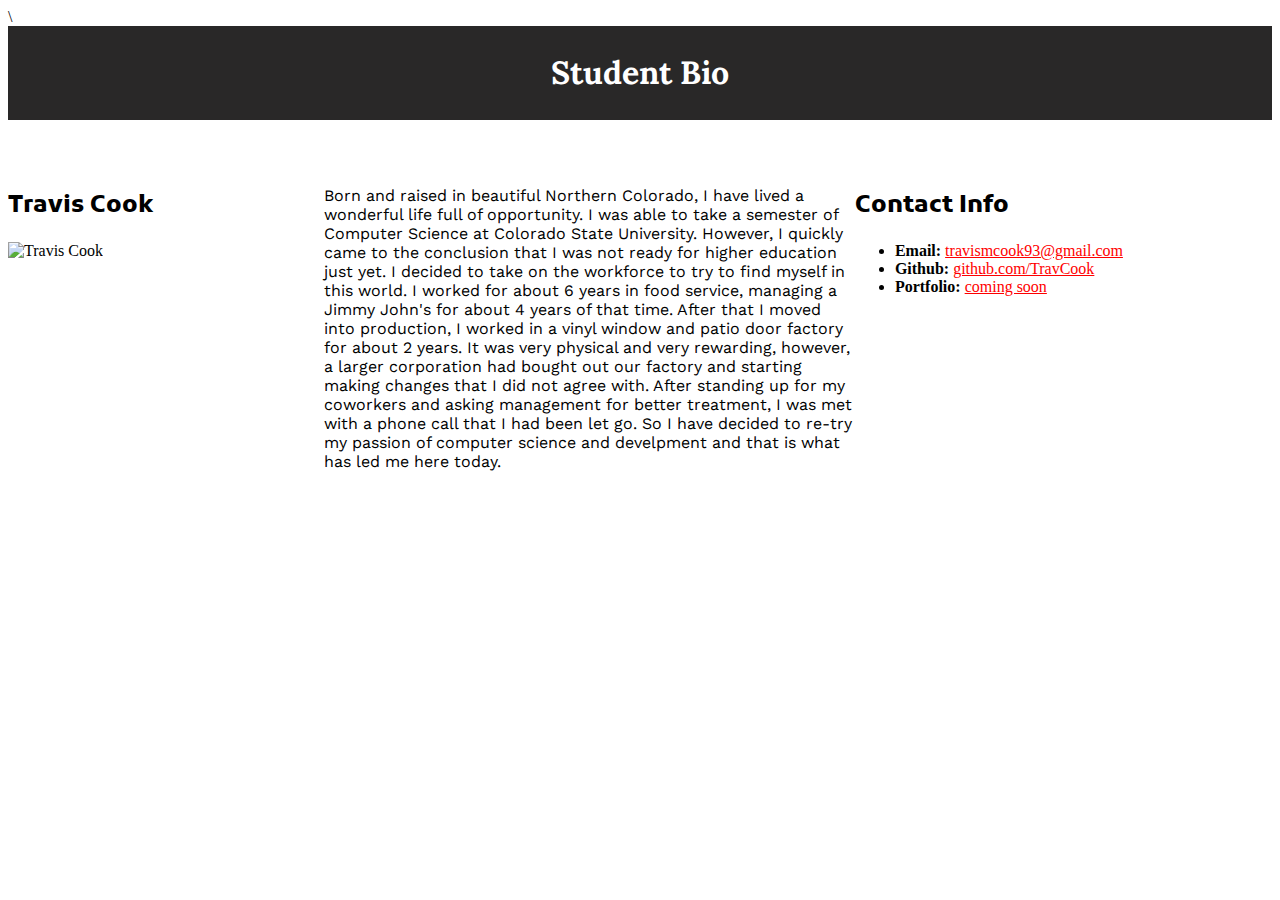
==== BIO/index.html @ 971209db "Initial commit" ====
<!DOCTYPE html>
<html lang="en-us">
<head>
  <meta charset="UTF-8">
  <title>Travis Bio</title>
  <link href="https://fonts.googleapis.com/css2?family=Kufam&family=Lora:ital,wght@1,600&family=Work+Sans&display=swap" rel="stylesheet">  \
  <link rel="stylesheet" href="../Assets/style.css">

</head>

<body>
  <!-- Site Header -->
  <header>
    <!-- h1: The most important headline -->
    <h1>Student Bio</h1>
  </header>


<div class="clearfix container">
<!-- Section 1: Bio --> 
<!-- h2: Tier-2 Headline (Not as important as the h1 header, but more than one allowed). -->
  <Aside>
    <h2>Travis Cook</h2>
      <!-- Image with link -->
    <img src="https://placehold.it/200x200" alt="Travis Cook">
  </Aside>
  
     <!-- Paragraph with embedded link -->
  <main>
    <p id="par1">Born and raised in beautiful Northern Colorado, I have lived a wonderful life full of opportunity. I was able to take a semester of Computer Science at Colorado State University. However, I quickly came to the conclusion that I was not ready for higher education just yet. I decided to take on the workforce to try to find myself in this world. I worked for about 6 years in food service, managing a Jimmy John's for about 4 years of that time. After that I moved into production, I worked in a vinyl window and patio door factory for about 2 years. It was very physical and very rewarding, however, a larger corporation had bought out our factory and starting making changes that I did not agree with. After standing up for my coworkers and asking management for better treatment, I was met with a phone call that I had been let go. So I have decided to re-try my passion of computer science and develpment and that is what has led me here today.</p>
  </main>

    <!-- Section 2: Contact Info -->
    
  <div class="contact">
      <!-- h2: Tier-2 Headline -->
    <h2>Contact Info</h2>
      <!-- Unordered list -->
      <ul>
        <li><strong>Email:</strong> <a href="#">travismcook93@gmail.com</a></li>
        <li><strong>Github:</strong> <a href="#">github.com/TravCook</a></li>
        <li><strong>Portfolio:</strong> <a href="#">coming soon</a></li>
      </ul>
  </div>  
      
    

</div>    
    
    
  
</body>
</html>
---- Assets/style.css ----
h1 {
  font-family: 'Lora', serif;
  color: white;
}
h2{
  font-family: 'Kufam', cursive;
}

.blue {
  color: rgb(0, 8, 117);
}

.underline {
  text-decoration: underline;
}

span{
  color: purple;
  text-decoration: underline;
  font-size: 25px;
}

#par1 span{
  color:rgb(0, 8, 117);
  font-size: 40px;
}

header{
  padding: 5px;
  text-align: center;background-color: rgb(41, 40, 40);
}

a {
  color: red;
}

.container {
  margin: 0 auto;
  margin-top: 50px;
  Width: 100%;
}


aside {
  float: left;
  width: 25%;
}

main {
  float: left;
  width: 42%;
}

.contact {
  float: right;
  width: 33%;
}
.clearfix::after {
  content: " ";
  display: block;
  clear: both;
}

#par1{
  font-family: 'Work Sans', sans-serif;
}
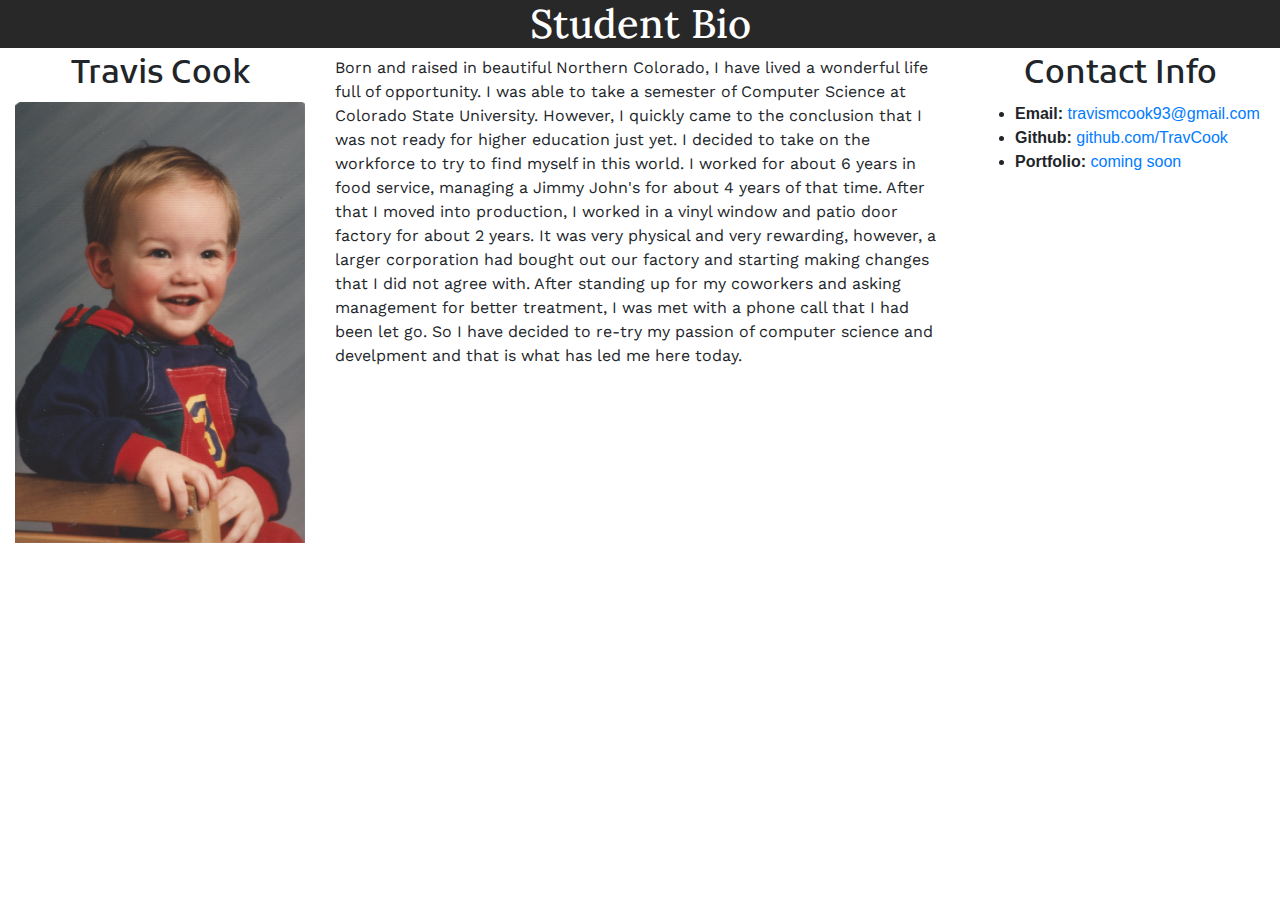
==== commit 37e57ba7: "Added in picture with adaptive support added in working hyperlinks separated css into its own sheet" ====
--- a/BIO/index.html
+++ b/BIO/index.html
@@ -1,50 +1,41 @@
 <!DOCTYPE html>
 <html lang="en-us">
 <head>
+  <link rel="stylesheet" href="https://maxcdn.bootstrapcdn.com/bootstrap/4.0.0/css/bootstrap.min.css">
+  <link rel="stylesheet" href="https://stackpath.bootstrapcdn.com/font-awesome/4.7.0/css/font-awesome.min.css">
   <meta charset="UTF-8">
   <title>Travis Bio</title>
-  <link href="https://fonts.googleapis.com/css2?family=Kufam&family=Lora:ital,wght@1,600&family=Work+Sans&display=swap" rel="stylesheet">  \
+  <link href="https://fonts.googleapis.com/css2?family=Kufam&family=Lora:ital,wght@1,600&family=Work+Sans&display=swap" rel="stylesheet">
   <link rel="stylesheet" href="../Assets/style.css">
+  <meta name="viewport" content="width=device-width, initial-scale=1.0">
 
 </head>
 
 <body>
-  <!-- Site Header -->
   <header>
-    <!-- h1: The most important headline -->
     <h1>Student Bio</h1>
   </header>
+  <div class="container-fluid">
+    <div class="row">
 
+      <Aside class="col-12 col-lg-3">
+        <h2>Travis Cook</h2>
+        <img src="../Assets/BabyTravis.jpg" alt="Travis Cook" class="responsive">
+      </Aside>
 
-<div class="clearfix container">
-<!-- Section 1: Bio --> 
-<!-- h2: Tier-2 Headline (Not as important as the h1 header, but more than one allowed). -->
-  <Aside>
-    <h2>Travis Cook</h2>
-      <!-- Image with link -->
-    <img src="https://placehold.it/200x200" alt="Travis Cook">
-  </Aside>
-  
-     <!-- Paragraph with embedded link -->
-  <main>
-    <p id="par1">Born and raised in beautiful Northern Colorado, I have lived a wonderful life full of opportunity. I was able to take a semester of Computer Science at Colorado State University. However, I quickly came to the conclusion that I was not ready for higher education just yet. I decided to take on the workforce to try to find myself in this world. I worked for about 6 years in food service, managing a Jimmy John's for about 4 years of that time. After that I moved into production, I worked in a vinyl window and patio door factory for about 2 years. It was very physical and very rewarding, however, a larger corporation had bought out our factory and starting making changes that I did not agree with. After standing up for my coworkers and asking management for better treatment, I was met with a phone call that I had been let go. So I have decided to re-try my passion of computer science and develpment and that is what has led me here today.</p>
-  </main>
+      <main class="col-12 col-lg-6">
+        <p id="par1">Born and raised in beautiful Northern Colorado, I have lived a wonderful life full of opportunity. I was able to take a semester of Computer Science at Colorado State University. However, I quickly came to the conclusion that I was not ready for higher education just yet. I decided to take on the workforce to try to find myself in this world. I worked for about 6 years in food service, managing a Jimmy John's for about 4 years of that time. After that I moved into production, I worked in a vinyl window and patio door factory for about 2 years. It was very physical and very rewarding, however, a larger corporation had bought out our factory and starting making changes that I did not agree with. After standing up for my coworkers and asking management for better treatment, I was met with a phone call that I had been let go. So I have decided to re-try my passion of computer science and develpment and that is what has led me here today.</p>
+      </main>
 
-    <!-- Section 2: Contact Info -->
-    
-  <div class="contact">
-      <!-- h2: Tier-2 Headline -->
-    <h2>Contact Info</h2>
-      <!-- Unordered list -->
-      <ul>
-        <li><strong>Email:</strong> <a href="#">travismcook93@gmail.com</a></li>
-        <li><strong>Github:</strong> <a href="#">github.com/TravCook</a></li>
-        <li><strong>Portfolio:</strong> <a href="#">coming soon</a></li>
-      </ul>
-  </div>  
-      
-    
-
+      <Aside class="col-12 col-lg-3">
+        <h2>Contact Info</h2>
+        <ul>
+          <li><strong>Email:</strong> <a href="mailto:travismcook93@gmail.com" target="_blank" rel="noopener noreferrer">travismcook93@gmail.com</a></li>
+          <li><strong>Github:</strong> <a href="https://github.com/TravCook" target="_blank">github.com/TravCook</a></li>
+          <li><strong>Portfolio:</strong> <a href="#">coming soon</a></li>
+        </ul>
+      </Aside>  
+  </div>
 </div>    
     
     
--- a/Assets/style.css
+++ b/Assets/style.css
@@ -4,63 +4,19 @@
 }
 h2{
   font-family: 'Kufam', cursive;
-}
-
-.blue {
-  color: rgb(0, 8, 117);
-}
-
-.underline {
-  text-decoration: underline;
-}
-
-span{
-  color: purple;
-  text-decoration: underline;
-  font-size: 25px;
-}
-
-#par1 span{
-  color:rgb(0, 8, 117);
-  font-size: 40px;
+  text-align: center;
 }
 
 header{
-  padding: 5px;
   text-align: center;background-color: rgb(41, 40, 40);
-}
-
-a {
-  color: red;
-}
-
-.container {
-  margin: 0 auto;
-  margin-top: 50px;
-  Width: 100%;
-}
-
-
-aside {
-  float: left;
-  width: 25%;
-}
-
-main {
-  float: left;
-  width: 42%;
-}
-
-.contact {
-  float: right;
-  width: 33%;
-}
-.clearfix::after {
-  content: " ";
-  display: block;
-  clear: both;
 }
 
 #par1{
   font-family: 'Work Sans', sans-serif;
 }
+
+.responsive{
+  width: 100%;
+  height: auto;
+}
+
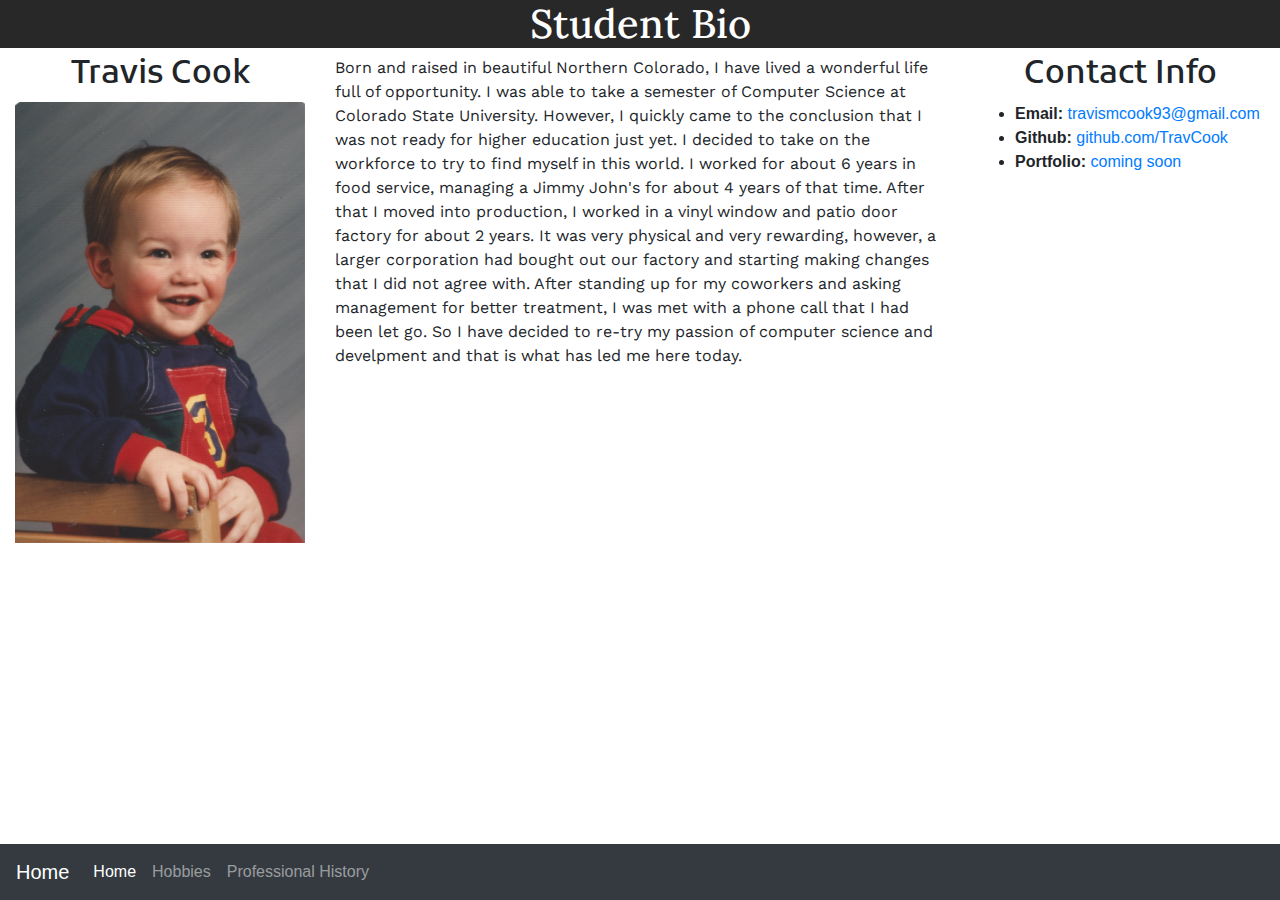
==== commit c2441ed5: "added in a second page and navbar" ====
--- a/BIO/index.html
+++ b/BIO/index.html
@@ -36,6 +36,26 @@
         </ul>
       </Aside>  
   </div>
+
+  <nav class="navbar fixed-bottom navbar-expand-lg navbar-dark bg-dark">
+    <a class="navbar-brand" href="#">Home</a>
+    <button class="navbar-toggler" type="button" data-toggle="collapse" data-target="#navbarNav" aria-controls="navbarNav" aria-expanded="false" aria-label="Toggle navigation">
+      <span class="navbar-toggler-icon"></span>
+    </button>
+    <div class="collapse navbar-collapse" id="navbarNav">
+      <ul class="navbar-nav">
+        <li class="nav-item active">
+          <a class="nav-link" href="#">Home <span class="sr-only">(current)</span></a>
+        </li>
+        <li class="nav-item">
+          <a class="nav-link" href="homework\Homework02\BIO\page2.html">Hobbies</a>
+        </li>
+        <li class="nav-item">
+          <a class="nav-link" href="#">Professional History</a>
+        </li>
+      </ul>
+    </div>
+  </nav>
 </div>    
     
     
